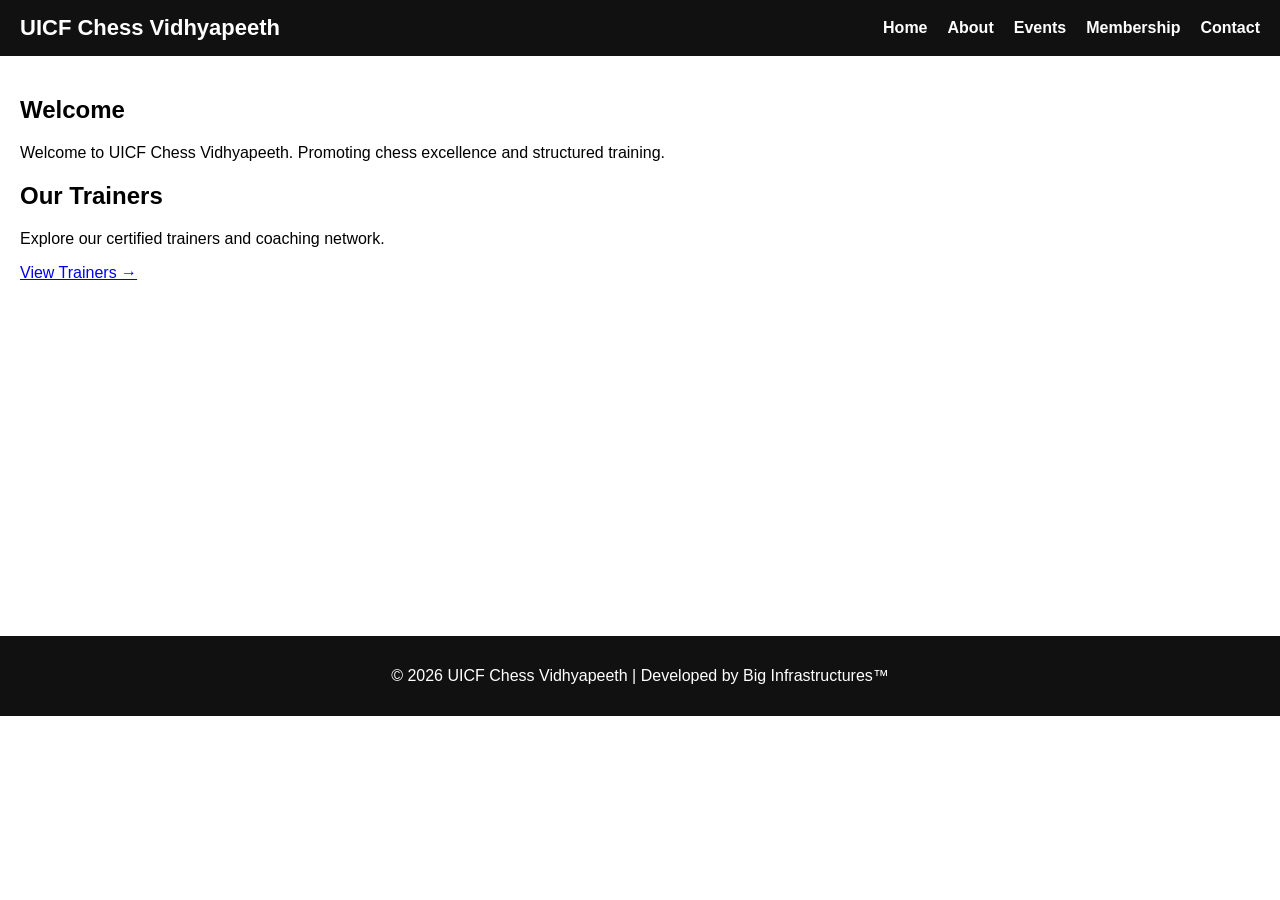
==== index.html @ f13cfd6b "Update index.html" ====
<!DOCTYPE html>
<html lang="en">
<head>
<meta charset="UTF-8">
<meta name="viewport" content="width=device-width, initial-scale=1.0">
<title>UICF Chess Vidhyapeeth</title>
<link rel="stylesheet" href="styles.css">
</head>

<body>

<div id="header"></div>

<main>
<h2>Welcome</h2>
<p>Welcome to UICF Chess Vidhyapeeth. Promoting chess excellence and structured training.</p>

  <h2>Our Trainers</h2>
<p>Explore our certified trainers and coaching network.</p>

<a href="https://YOUR_GOOGLE_SHEET_LINK" target="_blank" class="btn">
View Trainers →
</a>
  
</main>

<div id="footer"></div>

<script>
function loadHTML(id, file, callback) {
fetch(file)
.then(response => response.text())
.then(data => {
document.getElementById(id).innerHTML = data;
if (callback) callback();
});
}

loadHTML("header", "/header.html", function() {
window.toggleMenu = function() {
document.getElementById("nav-menu").classList.toggle("active");
};
});

loadHTML("footer", "/footer.html");
</script>

</body>
</html>
---- styles.css ----
body {
margin: 0;
font-family: Arial, sans-serif;
}

/* Header */

header {
background: #111;
color: white;
}

.nav-container {
display: flex;
justify-content: space-between;
align-items: center;
padding: 15px 20px;
}

.logo {
margin: 0;
font-size: 22px;
}

/* Navigation */

nav ul {
list-style: none;
margin: 0;
padding: 0;
display: flex;
gap: 20px;
}

nav ul li a {
color: white;
text-decoration: none;
font-weight: bold;
}

nav ul li a:hover {
text-decoration: underline;
}

/* Hamburger */

.menu-toggle {
display: none;
background: none;
border: none;
color: white;
font-size: 26px;
cursor: pointer;
}

/* Main */

main {
padding: 20px;
min-height: 60vh;
}

/* Footer */

footer {
background: #111;
color: white;
text-align: center;
padding: 15px;
}

footer a {
color: white;
text-decoration: none;
font-weight: bold;
}

footer a:hover {
text-decoration: underline;
}

/* Mobile */

@media (max-width: 768px) {

.menu-toggle {
display: block;
}

nav {
display: none;
width: 100%;
}

nav.active {
display: block;
}

nav ul {
flex-direction: column;
padding: 10px 20px;
gap: 10px;
}

.nav-container {
flex-wrap: wrap;
}

.logo {
font-size: 18px;
}

}
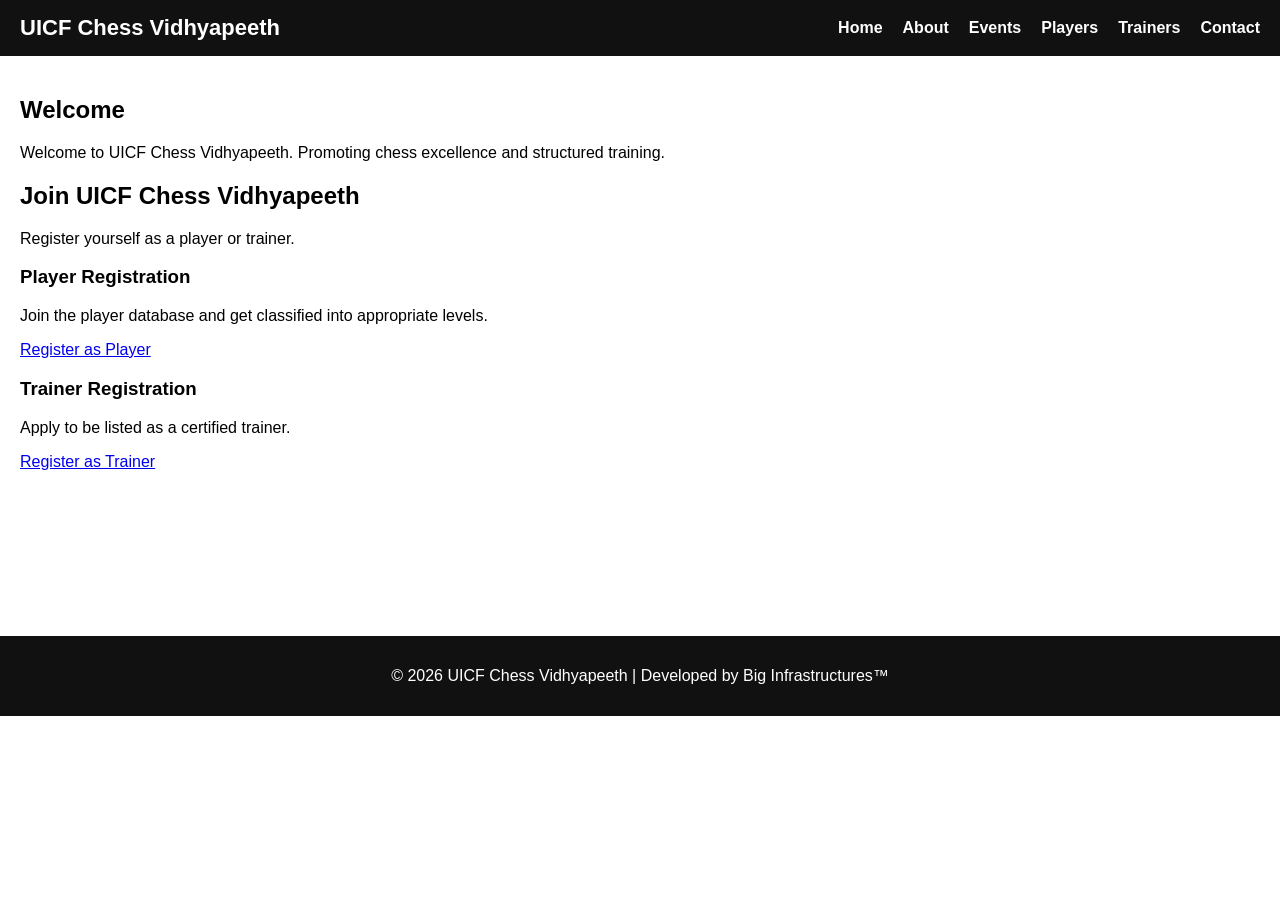
==== commit ab7f0ae8: "Update index.html" ====
--- a/index.html
+++ b/index.html
@@ -15,12 +15,20 @@
 <h2>Welcome</h2>
 <p>Welcome to UICF Chess Vidhyapeeth. Promoting chess excellence and structured training.</p>
 
-  <h2>Our Trainers</h2>
-<p>Explore our certified trainers and coaching network.</p>
+<h2>Join UICF Chess Vidhyapeeth</h2>
+<p>Register yourself as a player or trainer.</p>
 
-<a href="https://YOUR_GOOGLE_SHEET_LINK" target="_blank" class="btn">
-View Trainers →
-</a>
+<div class="card">
+<h3>Player Registration</h3>
+<p>Join the player database and get classified into appropriate levels.</p>
+<a href="PLAYER_FORM_LINK" target="_blank" class="btn">Register as Player</a>
+</div>
+
+<div class="card">
+<h3>Trainer Registration</h3>
+<p>Apply to be listed as a certified trainer.</p>
+<a href="TRAINER_FORM_LINK" target="_blank" class="btn">Register as Trainer</a>
+</div>
   
 </main>
 
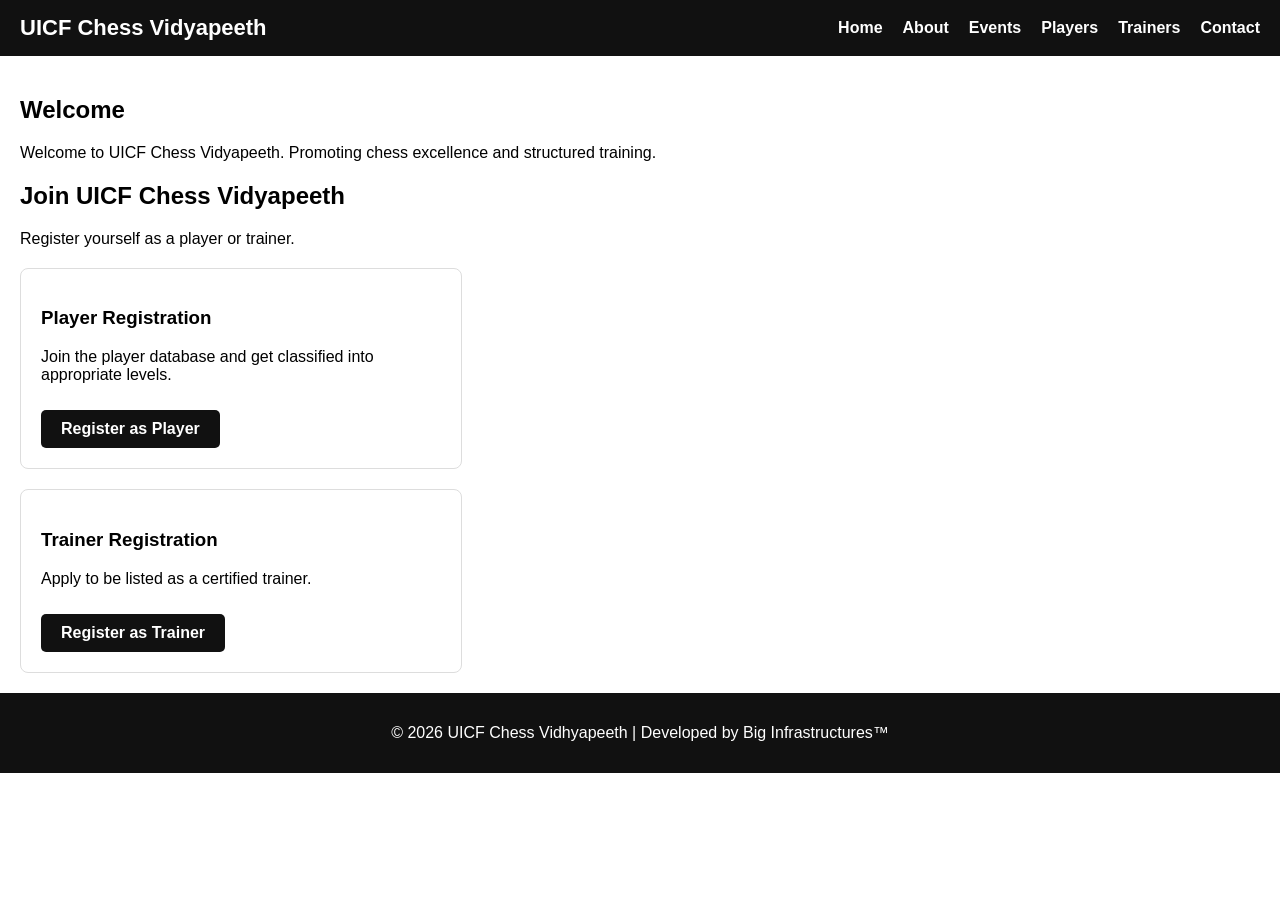
==== commit aa06475c: "Fix spelling of 'Vidhyapeeth' to 'Vidyapeeth'" ====
--- a/index.html
+++ b/index.html
@@ -3,7 +3,7 @@
 <head>
 <meta charset="UTF-8">
 <meta name="viewport" content="width=device-width, initial-scale=1.0">
-<title>UICF Chess Vidhyapeeth</title>
+<title>UICF Chess Vidyapeeth</title>
 <link rel="stylesheet" href="styles.css">
 </head>
 
@@ -13,9 +13,9 @@
 
 <main>
 <h2>Welcome</h2>
-<p>Welcome to UICF Chess Vidhyapeeth. Promoting chess excellence and structured training.</p>
+<p>Welcome to UICF Chess Vidyapeeth. Promoting chess excellence and structured training.</p>
 
-<h2>Join UICF Chess Vidhyapeeth</h2>
+<h2>Join UICF Chess Vidyapeeth</h2>
 <p>Register yourself as a player or trainer.</p>
 
 <div class="card">
--- a/styles.css
+++ b/styles.css
@@ -8,6 +8,10 @@
 header {
 background: #111;
 color: white;
+}
+
+.levels h3 {
+margin-top: 25px;
 }
 
 .nav-container {
@@ -58,6 +62,35 @@
 main {
 padding: 20px;
 min-height: 60vh;
+}
+
+.card {
+border: 1px solid #ddd;
+padding: 20px;
+border-radius: 8px;
+margin-top: 20px;
+max-width: 400px;
+}
+
+.card-container {
+display: flex;
+gap: 20px;
+flex-wrap: wrap;
+}
+
+.btn {
+display: inline-block;
+padding: 10px 20px;
+background: #111;
+color: white;
+text-decoration: none;
+border-radius: 5px;
+font-weight: bold;
+margin-top: 10px;
+}
+
+.btn:hover {
+background: #333;
 }
 
 /* Footer */
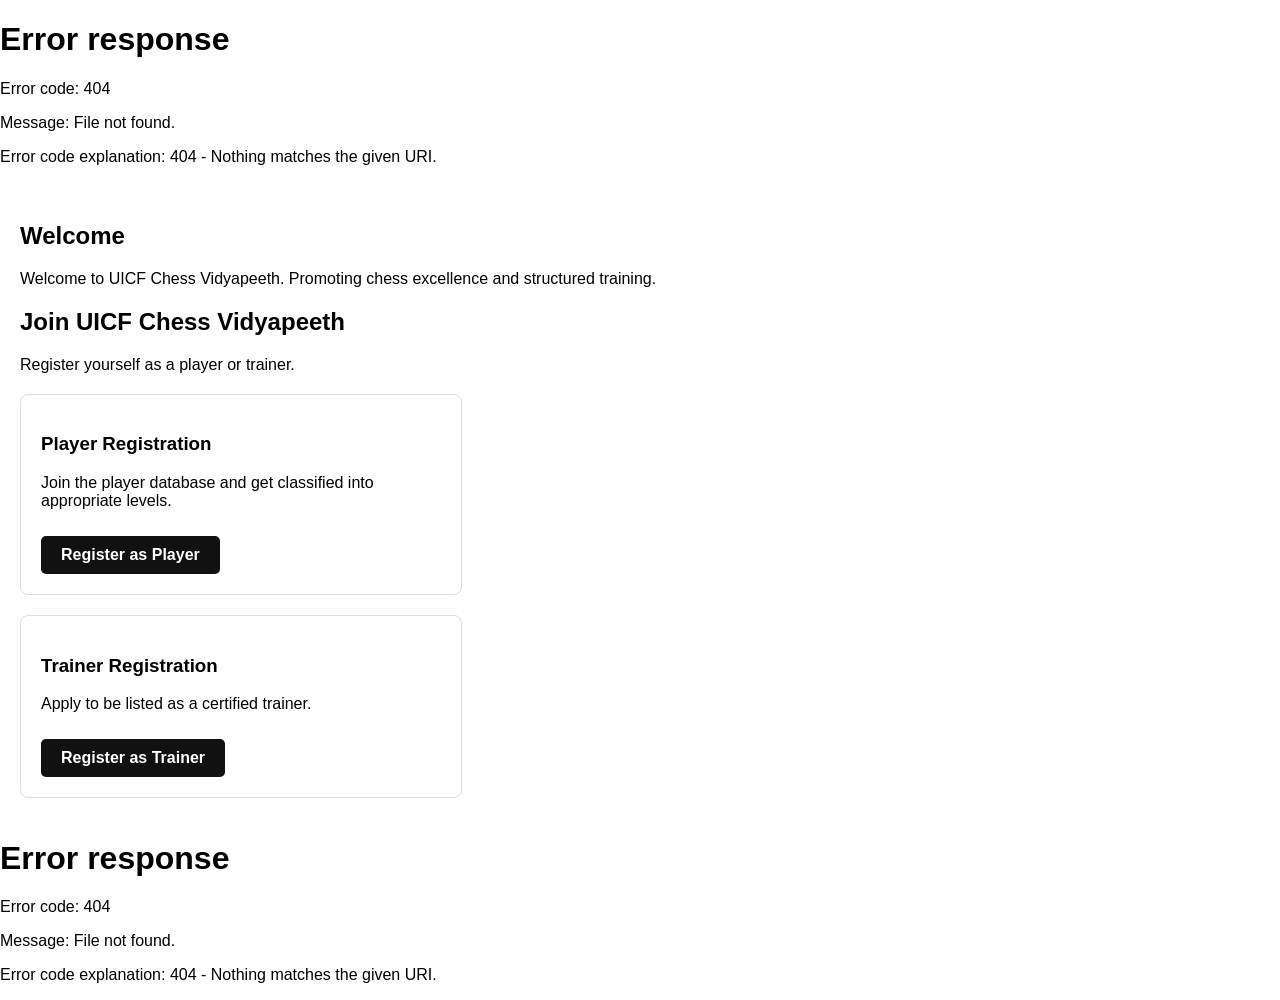
==== commit e63bd512: "Update registration links in index.html" ====
--- a/index.html
+++ b/index.html
@@ -21,13 +21,13 @@
 <div class="card">
 <h3>Player Registration</h3>
 <p>Join the player database and get classified into appropriate levels.</p>
-<a href="PLAYER_FORM_LINK" target="_blank" class="btn">Register as Player</a>
+<a href="https://docs.google.com/forms/d/e/1FAIpQLSeY_OGPqeI_t8JgiEkY_4FHUdf_na7qzNoB4EV7WKYpygS4nQ/viewform?usp=header" target="_blank" class="btn">Register as Player</a>
 </div>
 
 <div class="card">
 <h3>Trainer Registration</h3>
 <p>Apply to be listed as a certified trainer.</p>
-<a href="TRAINER_FORM_LINK" target="_blank" class="btn">Register as Trainer</a>
+<a href="https://docs.google.com/forms/d/e/1FAIpQLScUYM8eHzE2MHzmcNLRL7bQW3-BcfNJZjKHuZByB_fnXDjDHQ/viewform?usp=header" target="_blank" class="btn">Register as Trainer</a>
 </div>
   
 </main>
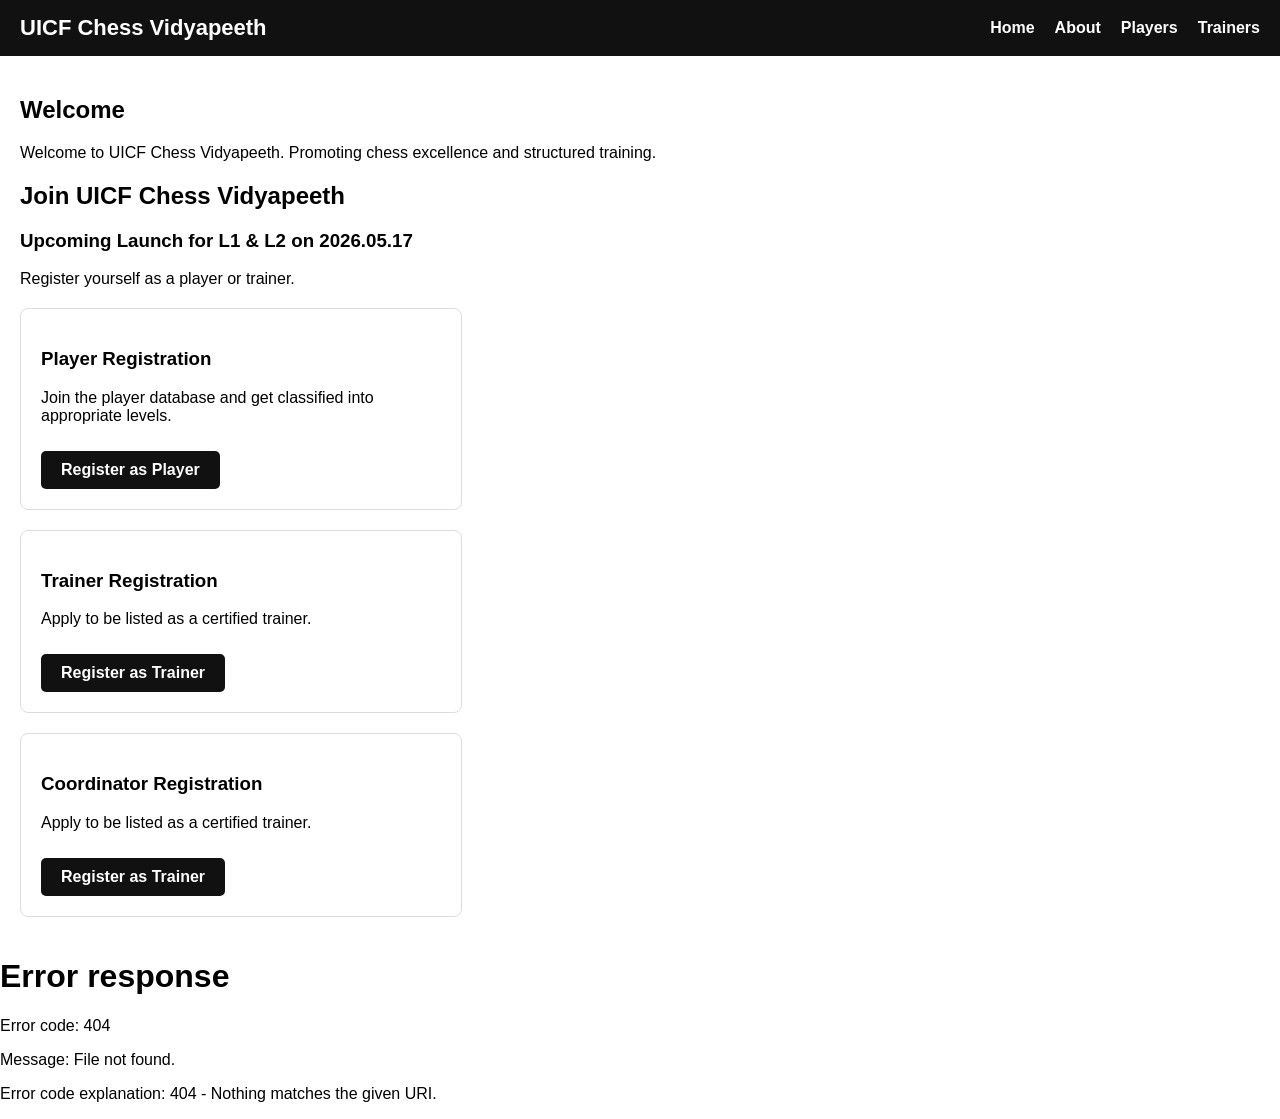
==== commit 542dee5e: "Add coordinator registration section to index.html" ====
--- a/index.html
+++ b/index.html
@@ -5,6 +5,7 @@
 <meta name="viewport" content="width=device-width, initial-scale=1.0">
 <title>UICF Chess Vidyapeeth</title>
 <link rel="stylesheet" href="styles.css">
+<link rel="icon" type="image/png" href="favicon.png">
 </head>
 
 <body>
@@ -16,6 +17,10 @@
 <p>Welcome to UICF Chess Vidyapeeth. Promoting chess excellence and structured training.</p>
 
 <h2>Join UICF Chess Vidyapeeth</h2>
+
+  <h3>
+    Upcoming Launch for L1 & L2 on 2026.05.17
+  </h3> 
 <p>Register yourself as a player or trainer.</p>
 
 <div class="card">
@@ -29,6 +34,13 @@
 <p>Apply to be listed as a certified trainer.</p>
 <a href="https://docs.google.com/forms/d/e/1FAIpQLScUYM8eHzE2MHzmcNLRL7bQW3-BcfNJZjKHuZByB_fnXDjDHQ/viewform?usp=header" target="_blank" class="btn">Register as Trainer</a>
 </div>
+
+<div class="card">
+<h3>Coordinator Registration</h3>
+<p>Apply to be listed as a certified trainer.</p>
+<a href="https://docs.google.com/forms/d/e/1FAIpQLSfYdgpKrRJ-TUaDKAvEnVqMxIg1wLRzzNWyDfLJVF58aF4o0g/viewform?usp=dialog" target="_blank" class="btn">Register as Trainer</a>
+</div>
+
   
 </main>
 
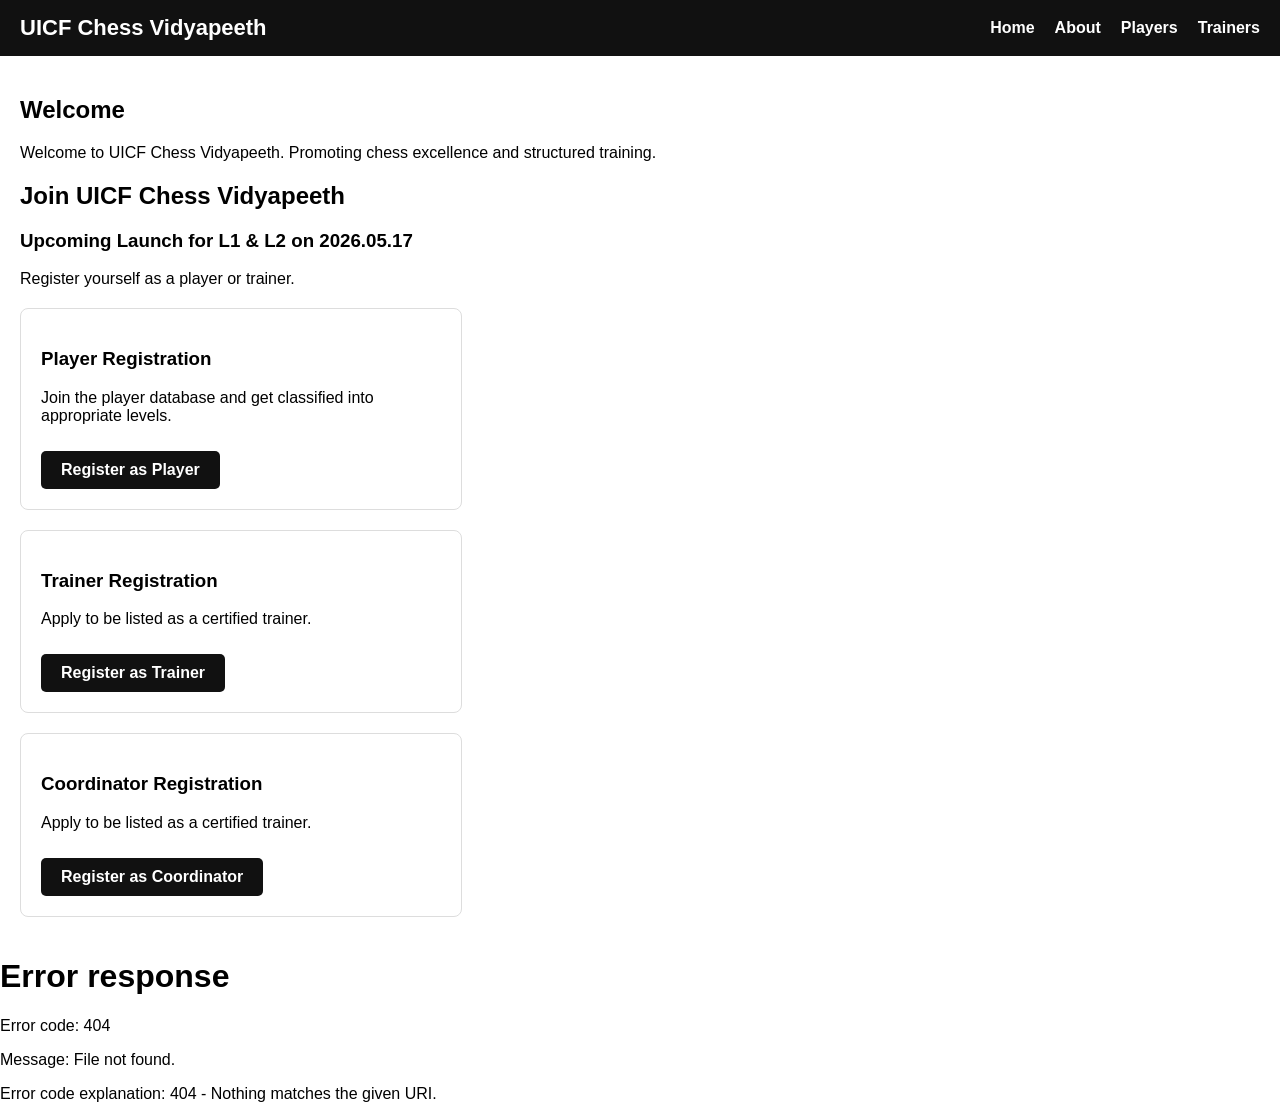
==== commit 13bf9f0b: "Change registration link from Trainer to Coordinator" ====
--- a/index.html
+++ b/index.html
@@ -38,7 +38,7 @@
 <div class="card">
 <h3>Coordinator Registration</h3>
 <p>Apply to be listed as a certified trainer.</p>
-<a href="https://docs.google.com/forms/d/e/1FAIpQLSfYdgpKrRJ-TUaDKAvEnVqMxIg1wLRzzNWyDfLJVF58aF4o0g/viewform?usp=dialog" target="_blank" class="btn">Register as Trainer</a>
+<a href="https://docs.google.com/forms/d/e/1FAIpQLSfYdgpKrRJ-TUaDKAvEnVqMxIg1wLRzzNWyDfLJVF58aF4o0g/viewform?usp=dialog" target="_blank" class="btn">Register as Coordinator</a>
 </div>
 
   
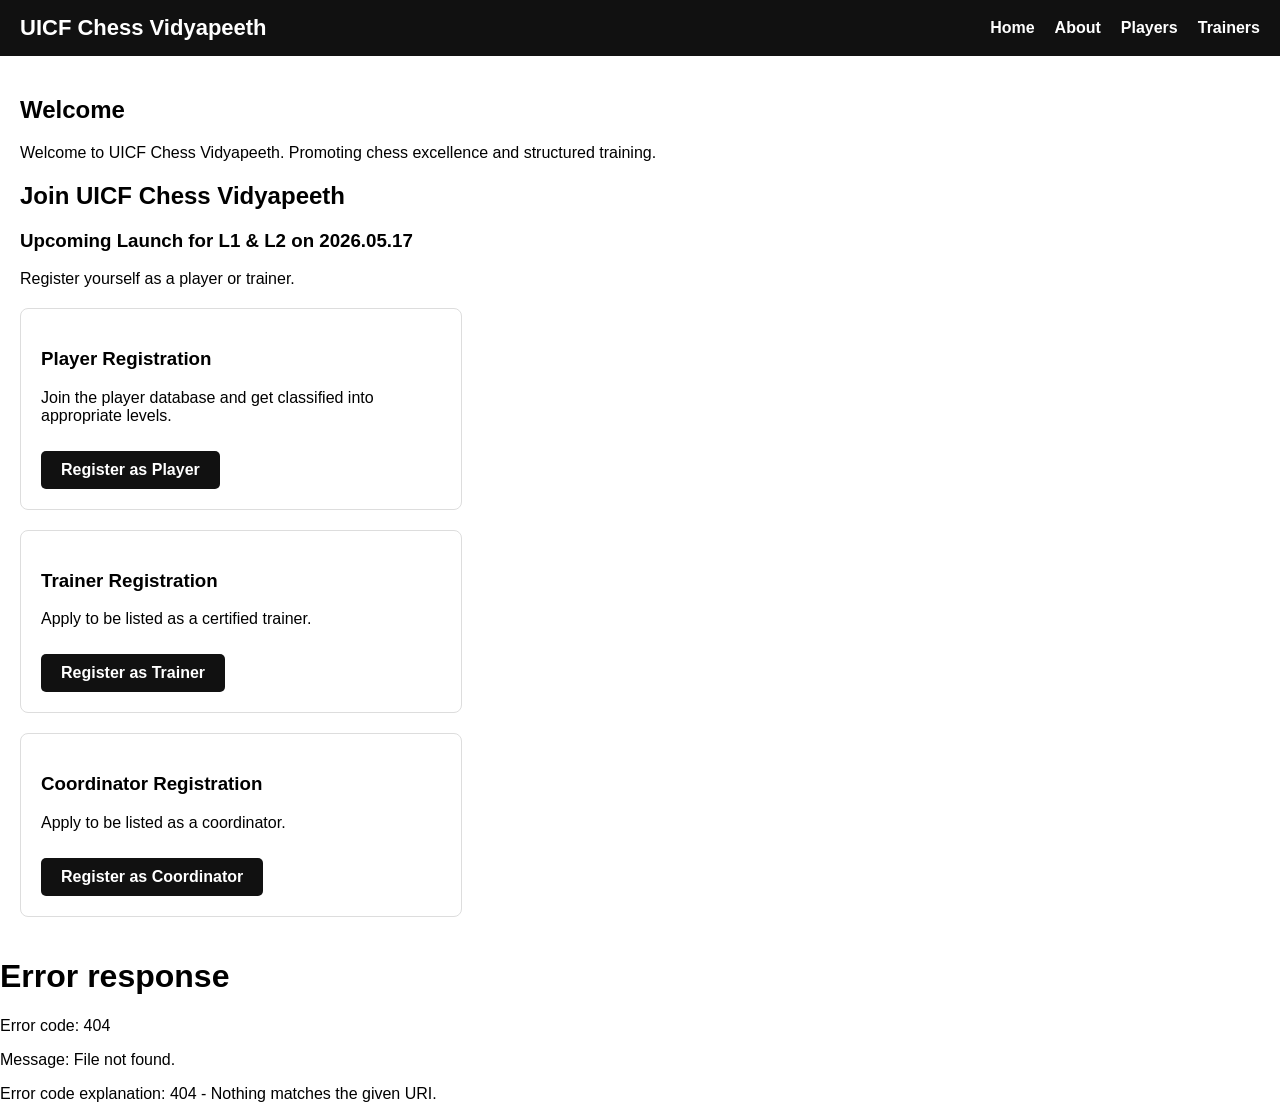
==== commit dec47a16: "Update registration text for coordinator section" ====
--- a/index.html
+++ b/index.html
@@ -37,7 +37,7 @@
 
 <div class="card">
 <h3>Coordinator Registration</h3>
-<p>Apply to be listed as a certified trainer.</p>
+<p>Apply to be listed as a coordinator.</p>
 <a href="https://docs.google.com/forms/d/e/1FAIpQLSfYdgpKrRJ-TUaDKAvEnVqMxIg1wLRzzNWyDfLJVF58aF4o0g/viewform?usp=dialog" target="_blank" class="btn">Register as Coordinator</a>
 </div>
 
